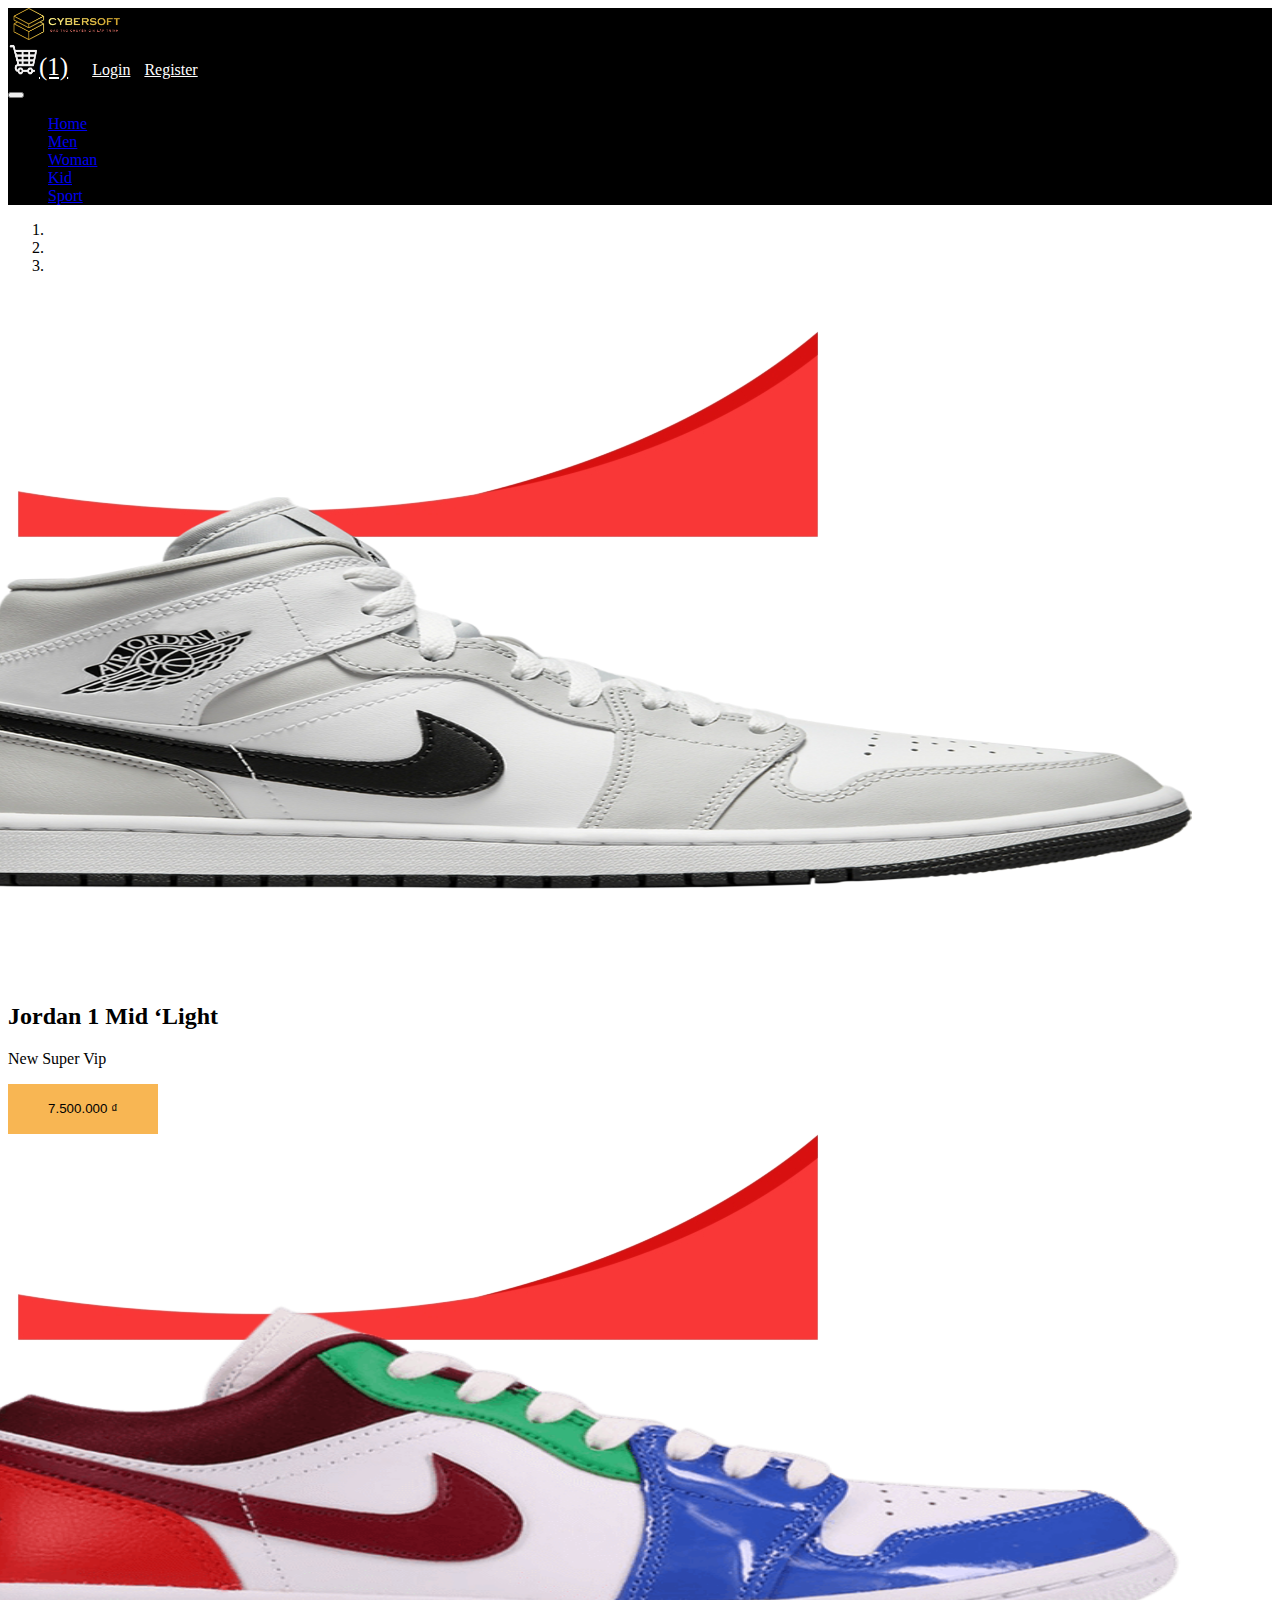
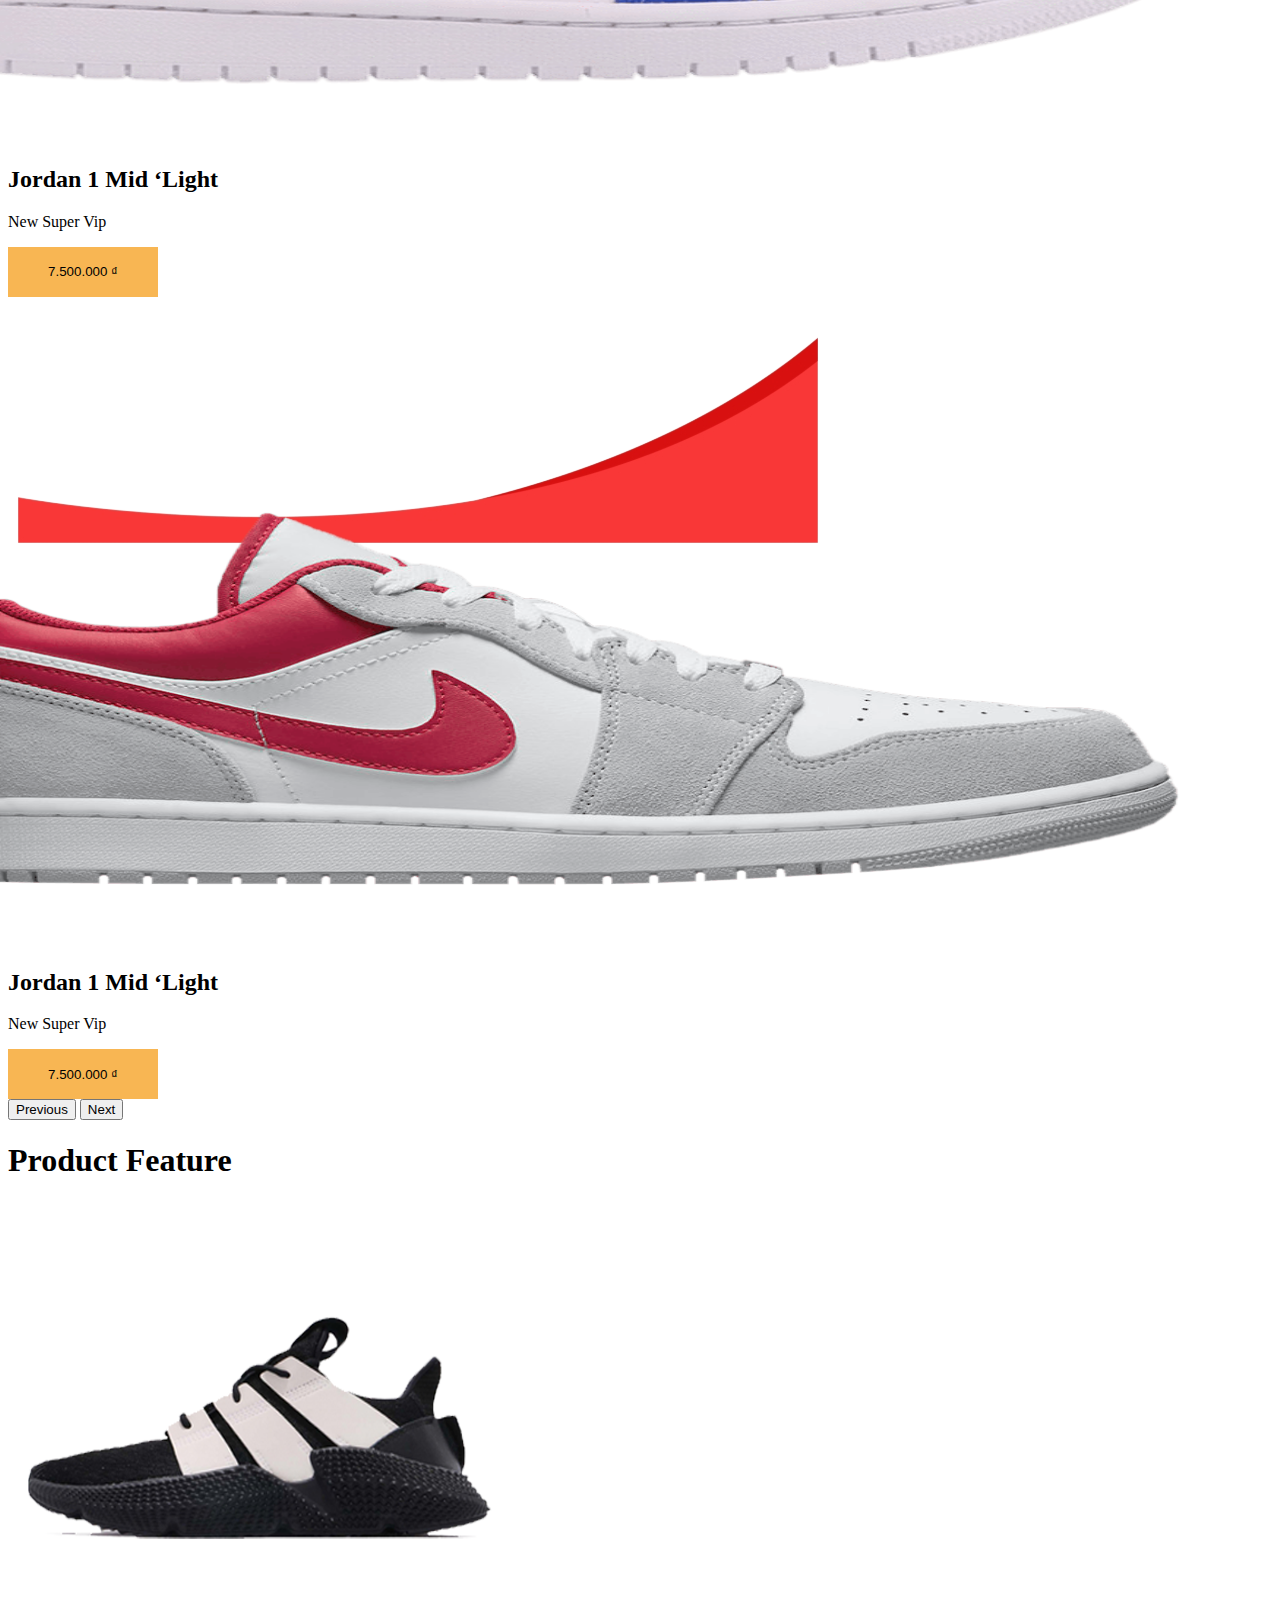
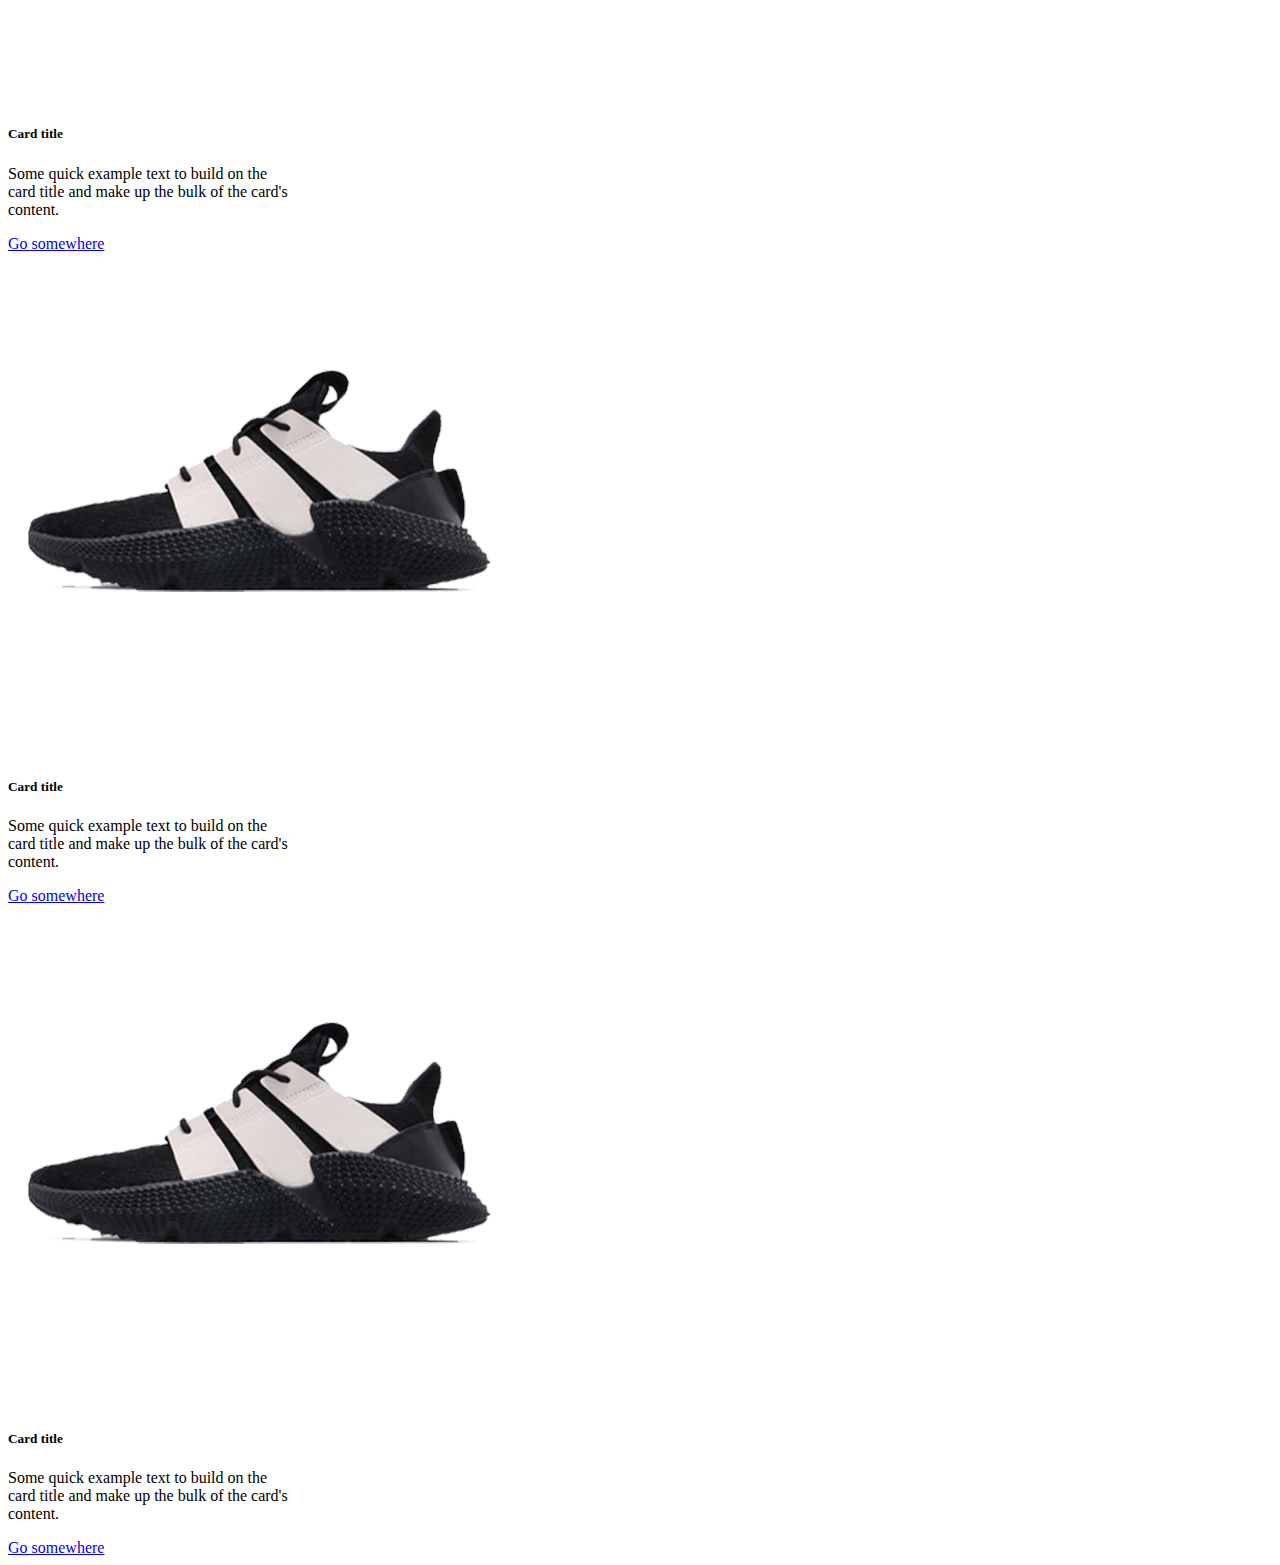
==== index.html @ eb251fed "upcode" ====
<!doctype html>
<html lang="en">

<head>
    <title>Title</title>
    <!-- Required meta tags -->
    <meta charset="utf-8">
    <meta name="viewport" content="width=device-width, initial-scale=1, shrink-to-fit=no">
    <link rel="stylesheet" href="/assets/css/index.css">
    <!-- Bootstrap CSS -->
    <link rel="stylesheet" href="https://cdn.jsdelivr.net/npm/bootstrap@4.6.2/dist/css/bootstrap.min.css"
        integrity="sha384-xOolHFLEh07PJGoPkLv1IbcEPTNtaed2xpHsD9ESMhqIYd0nLMwNLD69Npy4HI+N" crossorigin="anonymous">
</head>

<body>
    <header>
        <nav class="navbar navbar-light">
            <a class="navbar-brand"><img src="/assets/img/c255c800e61e47ec7698ffdc99e50a95.png" alt="#"></a>
            <form class="form-inline">
                <a class="picture" href="#"><img src="/assets/img/5b7f1635f1ce04fe2149c056a8e340c9.png" alt="">(1)</a>
                <a class="new" href="#">Login</a>
                <a class="new" href="#">Register</a>
            </form>
        </nav>
        <nav class="navbar navbar-expand-lg navbar-light bg-light">
            <button class="navbar-toggler" type="button" data-toggle="collapse" data-target="#navbarNav"
                aria-controls="navbarNav" aria-expanded="false" aria-label="Toggle navigation">
                <span class="navbar-toggler-icon"></span>
            </button>
            <div class="collapse navbar-collapse" id="navbarNav">
                <ul class="navbar-nav">
                    <li class="nav-item active">
                        <a class="nav-link" href="#">Home</a>
                    </li>
                    <li class="nav-item">
                        <a class="nav-link" href="#">Men</a>
                    </li>
                    <li class="nav-item">
                        <a class="nav-link" href="#">Woman</a>
                    </li>
                    <li class="nav-item">
                        <a class="nav-link" href="#">Kid</a>
                    </li>
                    <li class="nav-item">
                        <a class="nav-link" href="#">Sport</a>
                    </li>
                </ul>
            </div>
        </nav>
    </header>

    <!--carousel-->
    <section>
        <div id="carouselExampleCaptions" class="carousel slide" data-ride="carousel">
            <ol class="carousel-indicators">
                <li data-target="#carouselExampleCaptions" data-slide-to="0" class="active"></li>
                <li data-target="#carouselExampleCaptions" data-slide-to="1"></li>
                <li data-target="#carouselExampleCaptions" data-slide-to="2"></li>
            </ol>
            <div class="carousel-inner">
                <div class="carousel-item active">
                    <img src="/assets/img/f9ebca7dbf6f82f47b04b073782bb7fb.png" class="d-block w-100" alt="...">
                    <div class="carousel-caption d-none d-md-block">
                        <div class="container">
                            <div class="row">
                                <div class="col box-left">
                                    <img src="/assets/img/1-giay-nike-air-jordan-1-mid-light-smoke-grey-w-bq6472-015.png"
                                        alt="">
                                </div>
                                <div class="col box-right text-left">
                                    <h2>Jordan 1 Mid ‘Light</h2>
                                    <p>New Super Vip</p>
                                    <button>7.500.000 ₫</button>
                                </div>
                            </div>
                        </div>
                    </div>
                </div>
                <div class="carousel-item">
                    <img src="/assets/img/f9ebca7dbf6f82f47b04b073782bb7fb.png" class="d-block w-100" alt="...">
                    <div class="carousel-caption d-none d-md-block">
                        <div class="container">
                            <div class="row box-left">
                                <div class="col">
                                    <img src="/assets/img/db5455_100.webp" class="d-block w-100" alt="...">
                                </div>
                                <div class="col box-left text-left">
                                    <h2>Jordan 1 Mid ‘Light</h2>
                                    <p>New Super Vip</p>
                                    <button>7.500.000 ₫</button>
                                </div>
                            </div>
                        </div>
                    </div>
                </div>
                <div class="carousel-item">
                    <img src="/assets/img/f9ebca7dbf6f82f47b04b073782bb7fb.png" class="d-block w-100" alt="...">
                    <div class="carousel-caption d-none d-md-block">
                        <div class="container">
                            <div class="row box-left">
                                <div class="col">
                                    <img src="/assets/img/dc6991-016-png-5c88acb44909486eafde2ae7a7303a92-1024x1024.webp"
                                        class="d-block w-100" alt="...">
                                </div>
                                <div class="col box-left text-left">
                                    <h2>Jordan 1 Mid ‘Light</h2>
                                    <p>New Super Vip</p>
                                    <button>7.500.000 ₫</button>
                                </div>
                            </div>
                        </div>
                    </div>
                </div>




                <button class="carousel-control-prev" type="button" data-target="#carouselExampleCaptions"
                    data-slide="prev">
                    <span class="carousel-control-prev-icon" aria-hidden="true"></span>
                    <span class="sr-only">Previous</span>
                </button>
                <button class="carousel-control-next" type="button" data-target="#carouselExampleCaptions"
                    data-slide="next">
                    <span class="carousel-control-next-icon" aria-hidden="true"></span>
                    <span class="sr-only">Next</span>
                </button>
            </div>
        </div>
    </section>


    
    <section>
        <div class="document">
            <h1>Product Feature</h1>
            <div class="container">
                <div class="row">
                    <div class="col-sm">
                        <div class="card" style="width: 18rem;">
                            <img src="/assets/img/799d5aa6f69bed4a46a282456a6ab37e.png" class="card-img-top" alt="...">
                            <div class="card-body">
                                <h5 class="card-title">Card title</h5>
                                <p class="card-text">Some quick example text to build on the card title and make up the
                                    bulk
                                    of the card's content.</p>
                                <a href="#" class="btn btn-primary">Go somewhere</a>
                            </div>
                        </div>
                    </div>
                    <div class="col-sm">
                        <div class="card" style="width: 18rem;">
                            <img src="/assets/img/799d5aa6f69bed4a46a282456a6ab37e.png" class="card-img-top" alt="...">
                            <div class="card-body">
                                <h5 class="card-title">Card title</h5>
                                <p class="card-text">Some quick example text to build on the card title and make up the
                                    bulk
                                    of the card's content.</p>
                                <a href="#" class="btn btn-primary">Go somewhere</a>
                            </div>
                        </div>
                    </div>
                    <div class="col-sm">
                        <div class="card" style="width: 18rem;">
                            <img src="/assets/img/799d5aa6f69bed4a46a282456a6ab37e.png" class="card-img-top" alt="...">
                            <div class="card-body">
                                <h5 class="card-title">Card title</h5>
                                <p class="card-text">Some quick example text to build on the card title and make up the
                                    bulk
                                    of the card's content.</p>
                                <a href="#" class="btn btn-primary">Go somewhere</a>
                            </div>
                        </div>
                    </div>
                </div>
            </div>
        </div>
    </section>










    <!-- Optional JavaScript -->
    <!-- jQuery first, then Popper.js, then Bootstrap JS -->
    <script src="https://code.jquery.com/jquery-3.3.1.slim.min.js"
        integrity="sha384-q8i/X+965DzO0rT7abK41JStQIAqVgRVzpbzo5smXKp4YfRvH+8abtTE1Pi6jizo"
        crossorigin="anonymous"></script>
    <script src="https://cdnjs.cloudflare.com/ajax/libs/popper.js/1.14.7/umd/popper.min.js"
        integrity="sha384-UO2eT0CpHqdSJQ6hJty5KVphtPhzWj9WO1clHTMGa3JDZwrnQq4sF86dIHNDz0W1"
        crossorigin="anonymous"></script>
    <script src="https://stackpath.bootstrapcdn.com/bootstrap/4.3.1/js/bootstrap.min.js"
        integrity="sha384-JjSmVgyd0p3pXB1rRibZUAYoIIy6OrQ6VrjIEaFf/nJGzIxFDsf4x0xIM+B07jRM"
        crossorigin="anonymous"></script>

</body>

</html>
---- assets/css/index.css ----
header {
  background-color: black;
}
header nav .navbar-brand img {
  width: 116px;
  height: 32px;
}
header nav form img {
  height: 31px;
  width: 31px;
}
header nav form .picture {
  font-size: 25px;
  color: white;
  margin-right: 10px;
}
header nav form .new {
  color: white;
  margin-left: 10px;
}

section .col {
  color: black;
}
section .col img {
  position: relative;
  width: 100%;
  height: 392px;
  top: -50px;
  left: -80px;
}
section .col button {
  width: 150px;
  height: 50px;
  background: #F8B653;
  border: 0px;
}
section .box-right {
  position: relative;
  bottom: -40px;
}/*# sourceMappingURL=index.css.map */
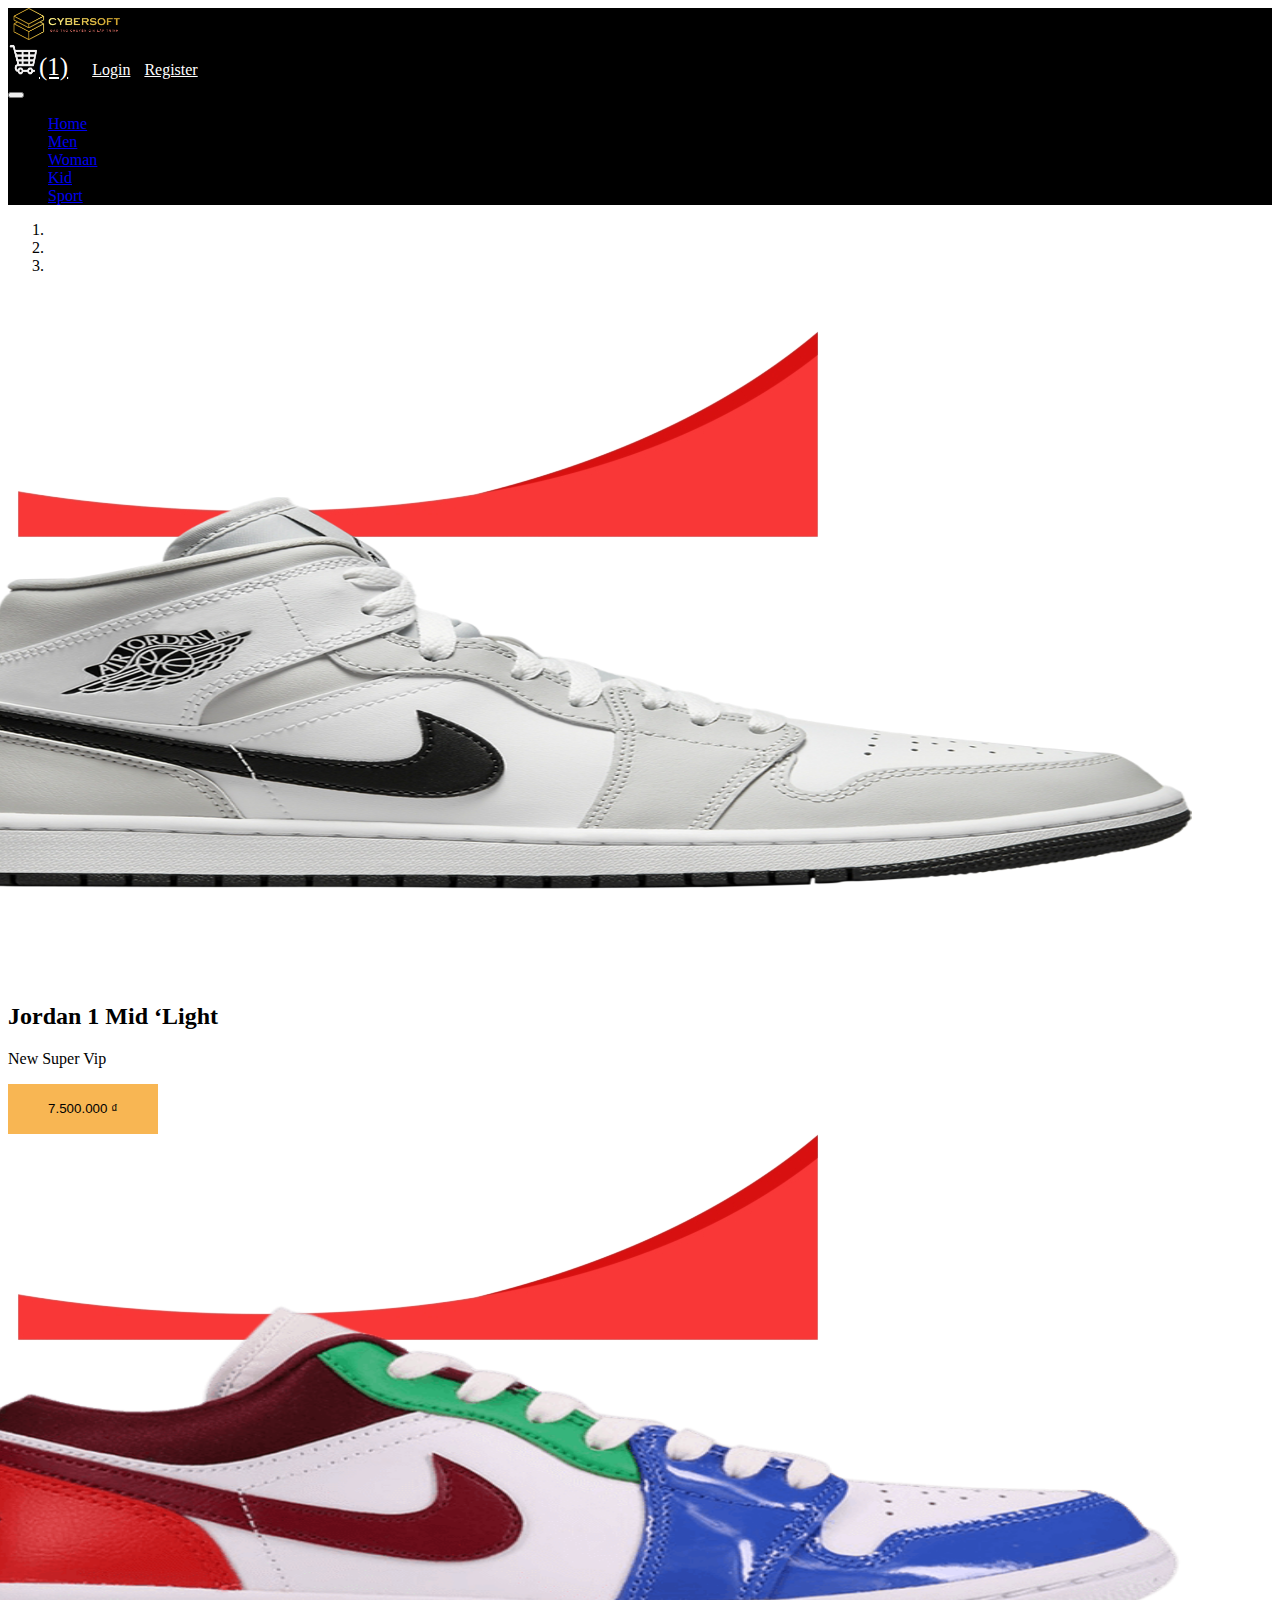
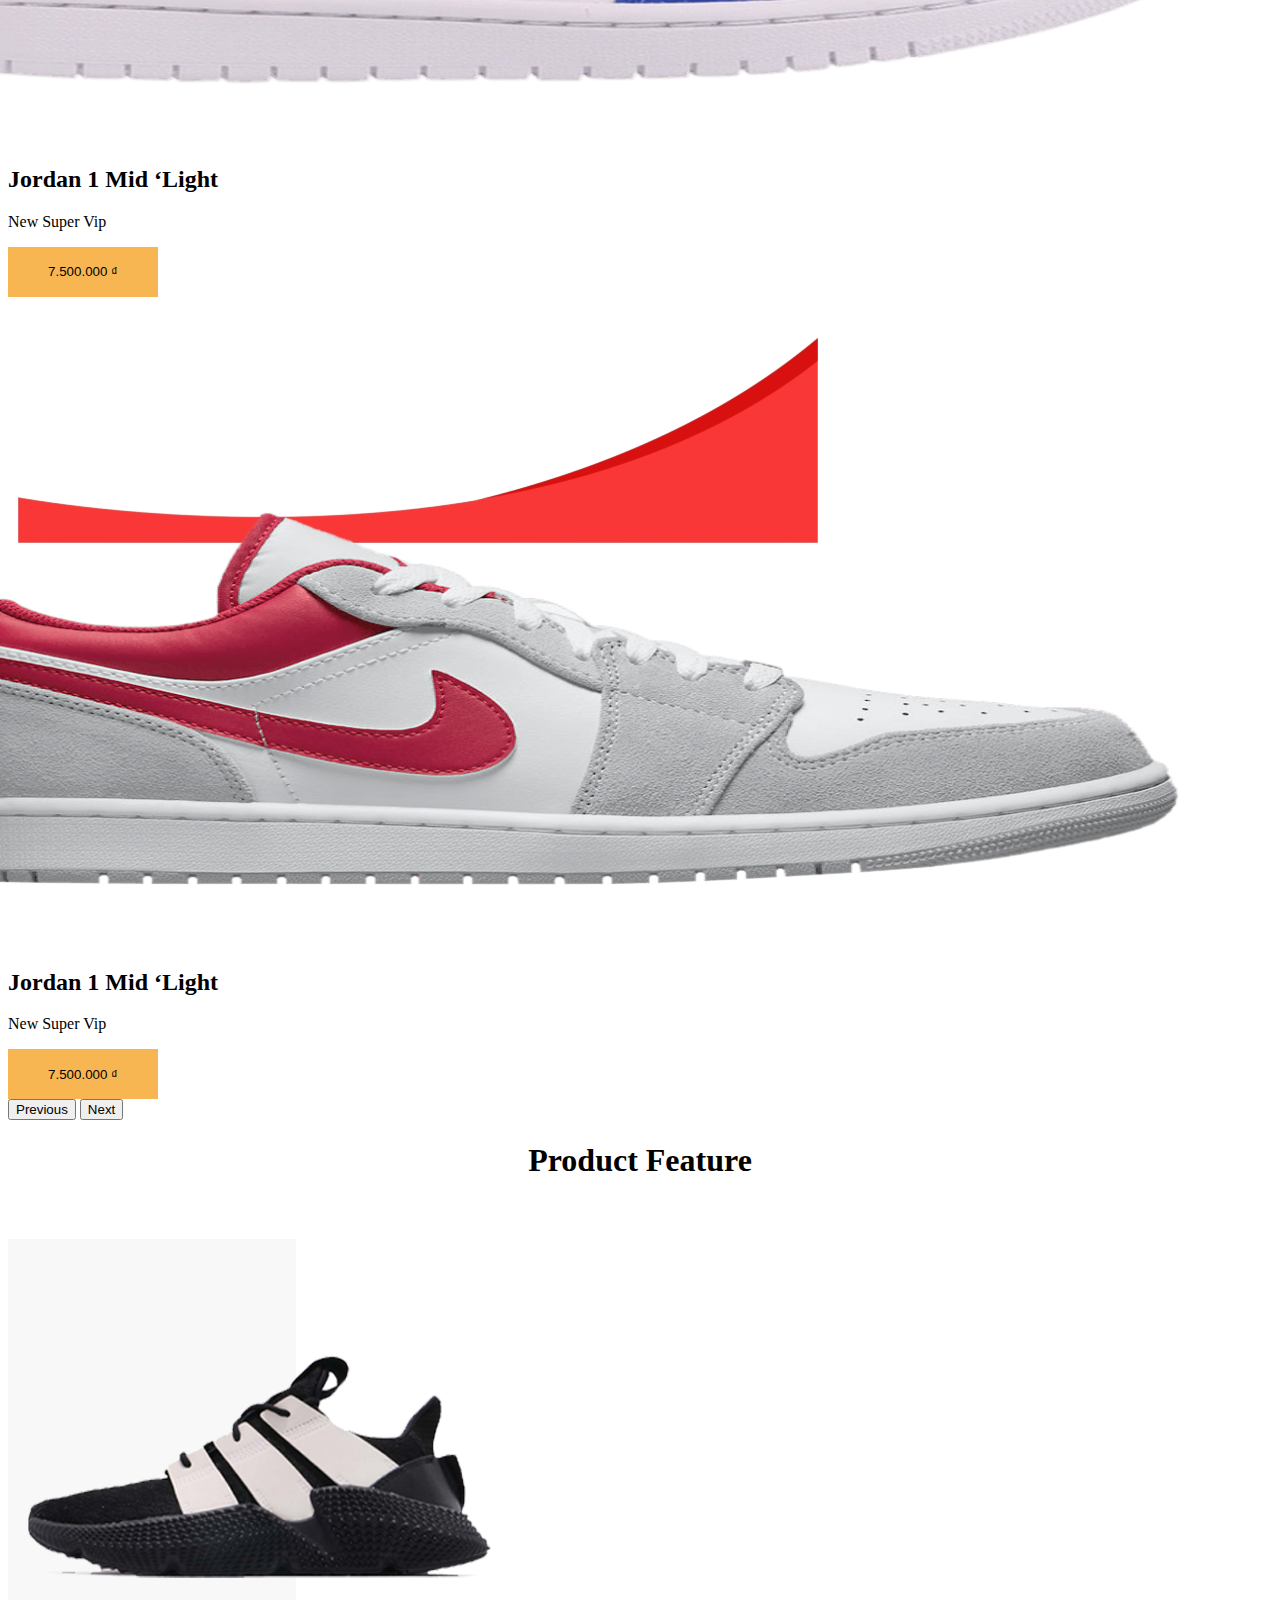
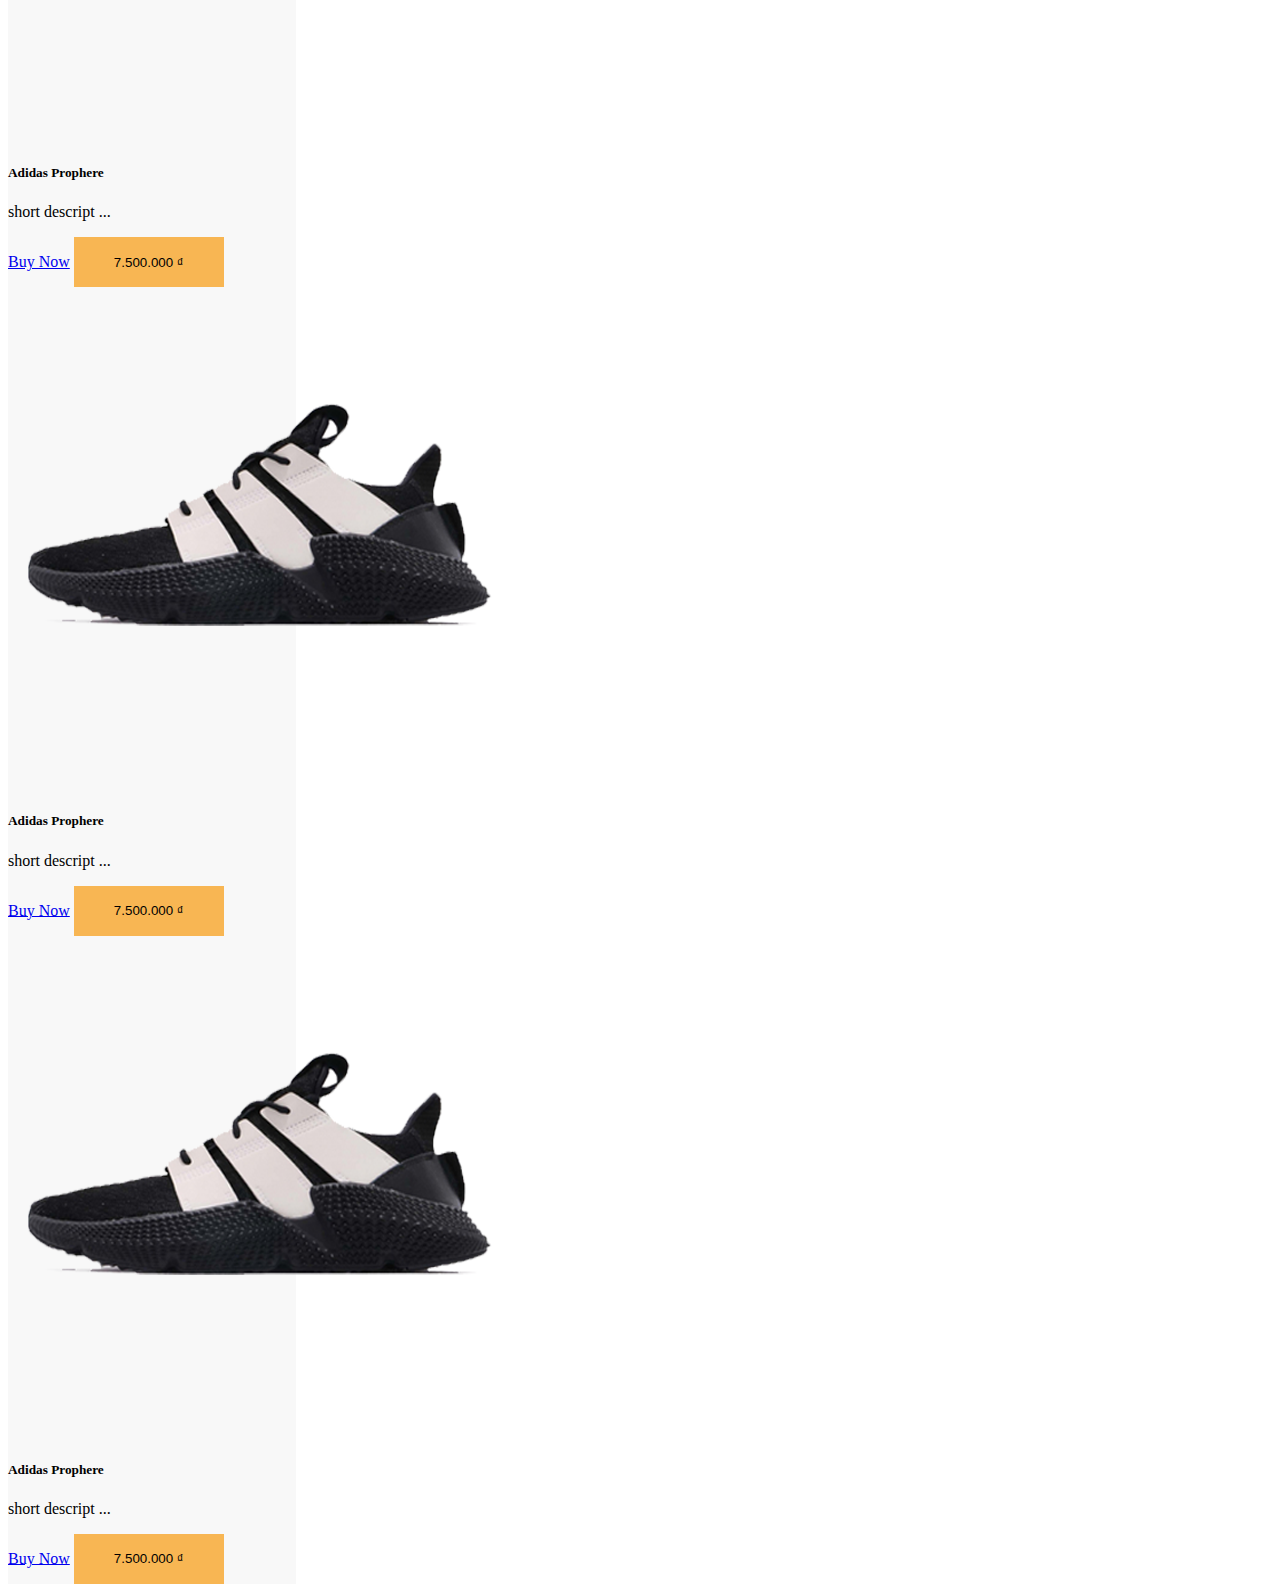
==== commit 24657d71: "add ProductFeature" ====
--- a/index.html
+++ b/index.html
@@ -50,7 +50,7 @@
     </header>
 
     <!--carousel-->
-    <section>
+    <section class="carousel">
         <div id="carouselExampleCaptions" class="carousel slide" data-ride="carousel">
             <ol class="carousel-indicators">
                 <li data-target="#carouselExampleCaptions" data-slide-to="0" class="active"></li>
@@ -130,21 +130,21 @@
     </section>
 
 
-    
-    <section>
+
+    <!-- Product Feature -->
+    <section class="ProductFeature">
         <div class="document">
             <h1>Product Feature</h1>
             <div class="container">
-                <div class="row">
+                <div class="row items">
                     <div class="col-sm">
                         <div class="card" style="width: 18rem;">
                             <img src="/assets/img/799d5aa6f69bed4a46a282456a6ab37e.png" class="card-img-top" alt="...">
                             <div class="card-body">
-                                <h5 class="card-title">Card title</h5>
-                                <p class="card-text">Some quick example text to build on the card title and make up the
-                                    bulk
-                                    of the card's content.</p>
-                                <a href="#" class="btn btn-primary">Go somewhere</a>
+                                <h5 class="card-title">Adidas Prophere</h5>
+                                <p class="card-text">short descript ...</p>
+                                <a href="#" class="btn btn-success">Buy Now</a>
+                                <button>7.500.000 ₫</button>
                             </div>
                         </div>
                     </div>
@@ -152,11 +152,10 @@
                         <div class="card" style="width: 18rem;">
                             <img src="/assets/img/799d5aa6f69bed4a46a282456a6ab37e.png" class="card-img-top" alt="...">
                             <div class="card-body">
-                                <h5 class="card-title">Card title</h5>
-                                <p class="card-text">Some quick example text to build on the card title and make up the
-                                    bulk
-                                    of the card's content.</p>
-                                <a href="#" class="btn btn-primary">Go somewhere</a>
+                                <h5 class="card-title">Adidas Prophere</h5>
+                                <p class="card-text">short descript ...</p>
+                                <a href="#" class="btn btn-success">Buy Now</a>
+                                <button>7.500.000 ₫</button>
                             </div>
                         </div>
                     </div>
@@ -164,11 +163,10 @@
                         <div class="card" style="width: 18rem;">
                             <img src="/assets/img/799d5aa6f69bed4a46a282456a6ab37e.png" class="card-img-top" alt="...">
                             <div class="card-body">
-                                <h5 class="card-title">Card title</h5>
-                                <p class="card-text">Some quick example text to build on the card title and make up the
-                                    bulk
-                                    of the card's content.</p>
-                                <a href="#" class="btn btn-primary">Go somewhere</a>
+                                <h5 class="card-title">Adidas Prophere</h5>
+                                <p class="card-text">short descript ...</p>
+                                <a href="#" class="btn btn-success">Buy Now</a>
+                                <button>7.500.000 ₫</button>
                             </div>
                         </div>
                     </div>
--- a/assets/css/index.css
+++ b/assets/css/index.css
@@ -19,23 +19,40 @@
   margin-left: 10px;
 }
 
-section .col {
+.carousel .col {
   color: black;
 }
-section .col img {
+.carousel .col img {
   position: relative;
   width: 100%;
   height: 392px;
   top: -50px;
   left: -80px;
 }
-section .col button {
+.carousel .col button {
   width: 150px;
   height: 50px;
   background: #F8B653;
   border: 0px;
 }
-section .box-right {
+.carousel .box-right {
   position: relative;
   bottom: -40px;
+}
+
+.ProductFeature .document h1 {
+  text-align: center;
+}
+.ProductFeature .items {
+  margin-top: 60px;
+}
+.ProductFeature .card {
+  border: 0px;
+  background-color: #F8F8F8;
+}
+.ProductFeature button {
+  width: 150px;
+  height: 50px;
+  background: #F8B653;
+  border: 0px;
 }/*# sourceMappingURL=index.css.map */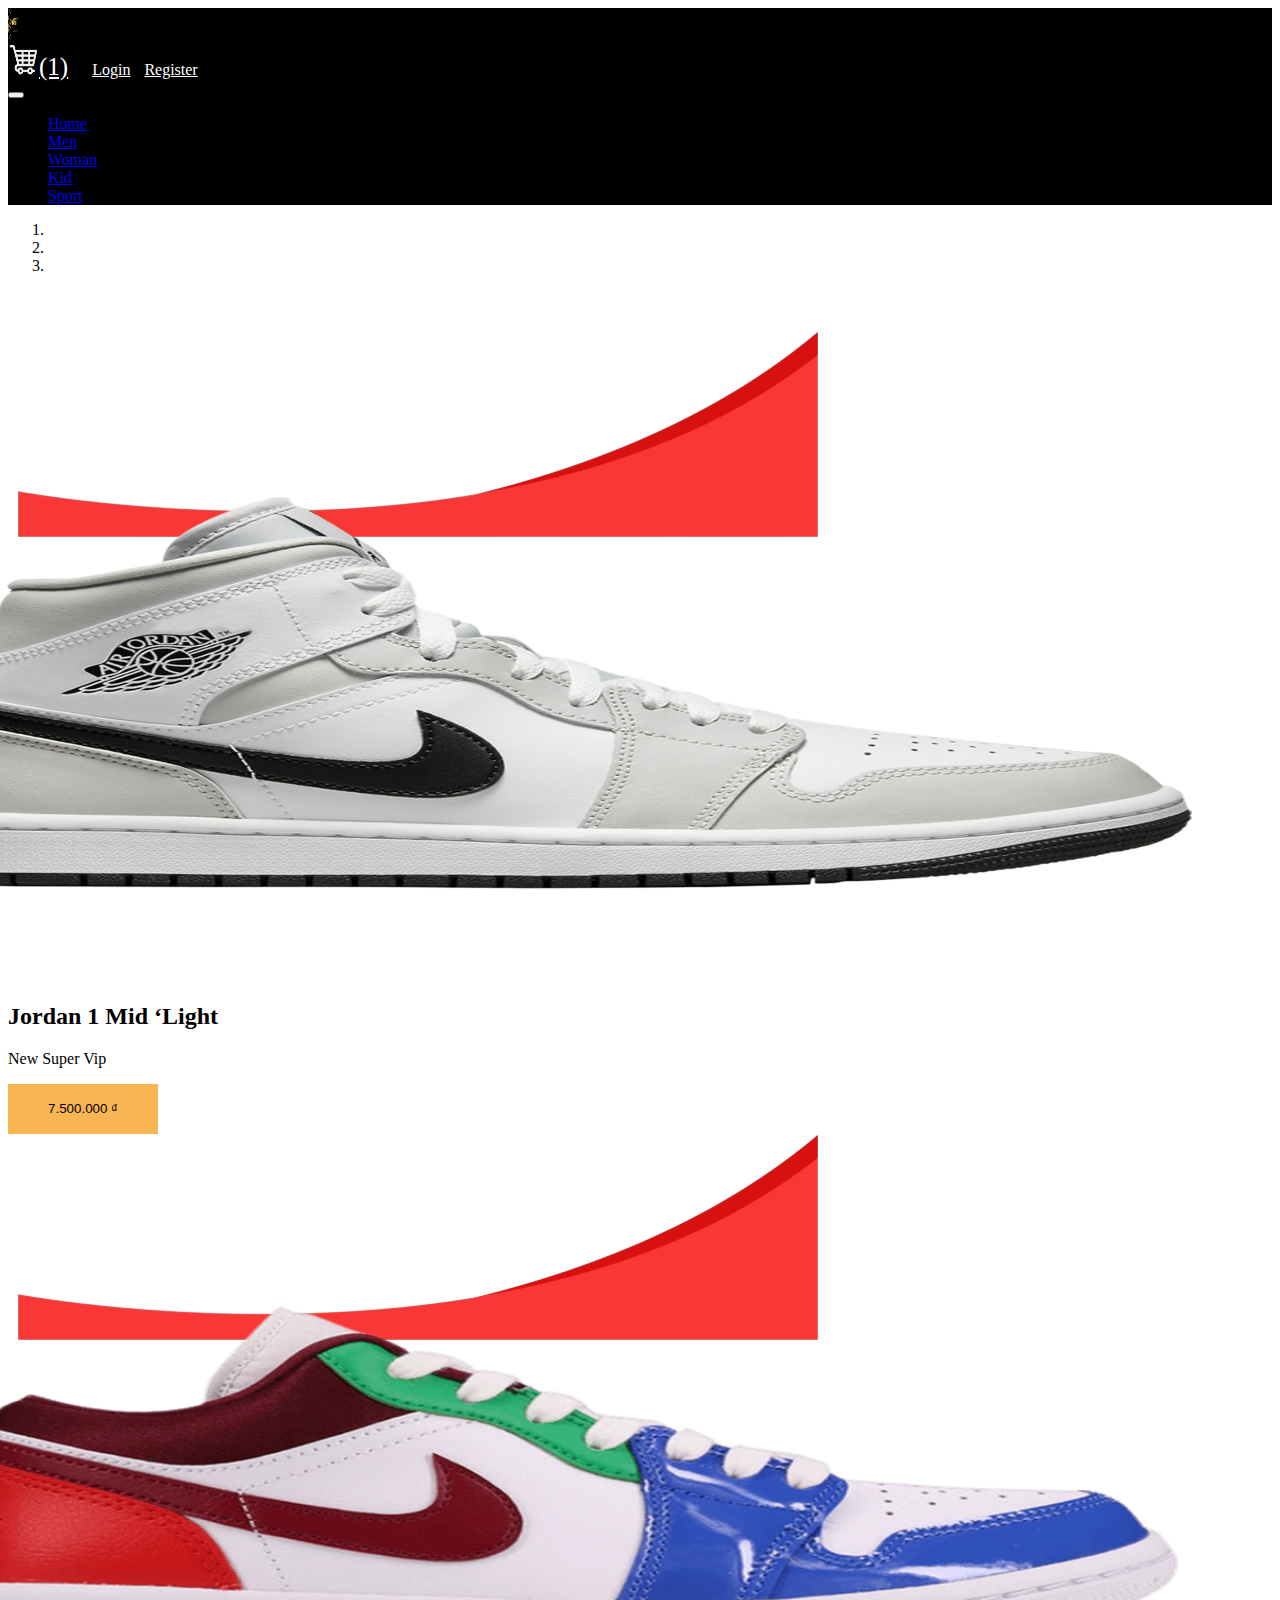
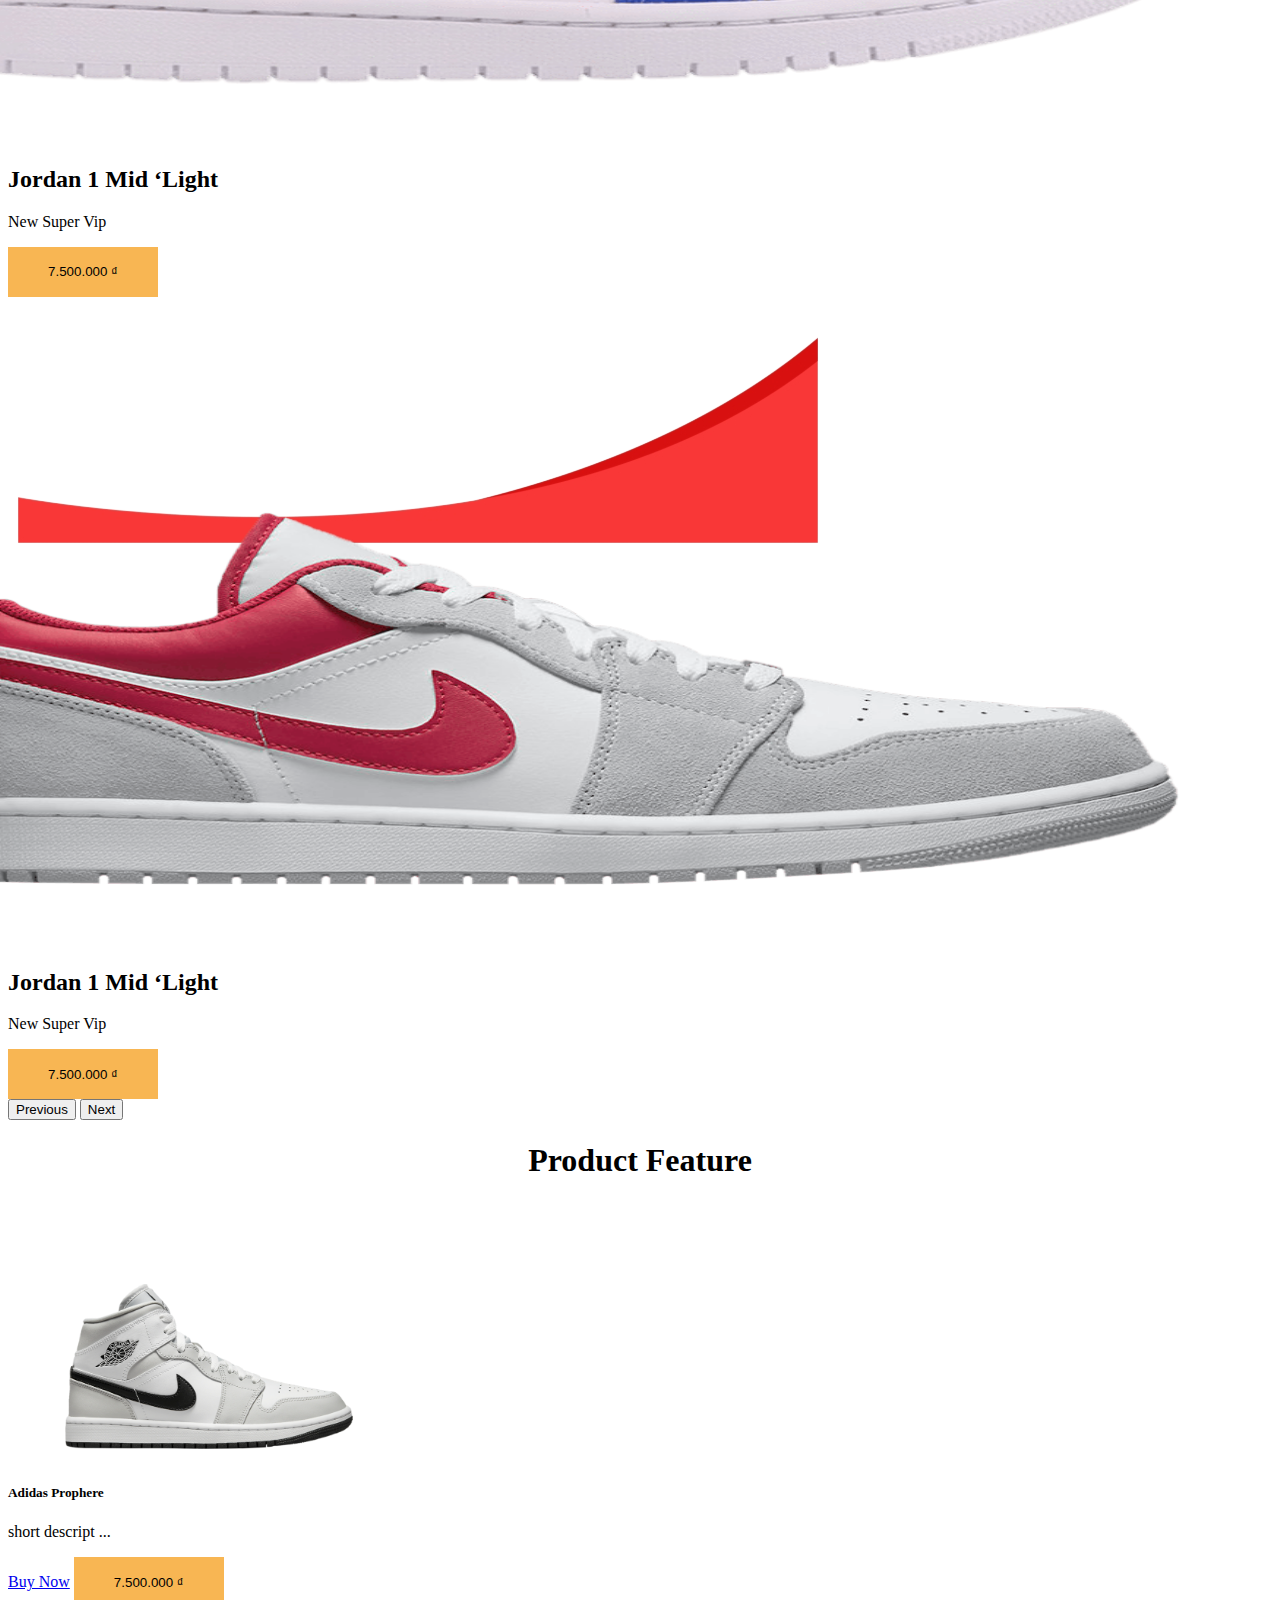
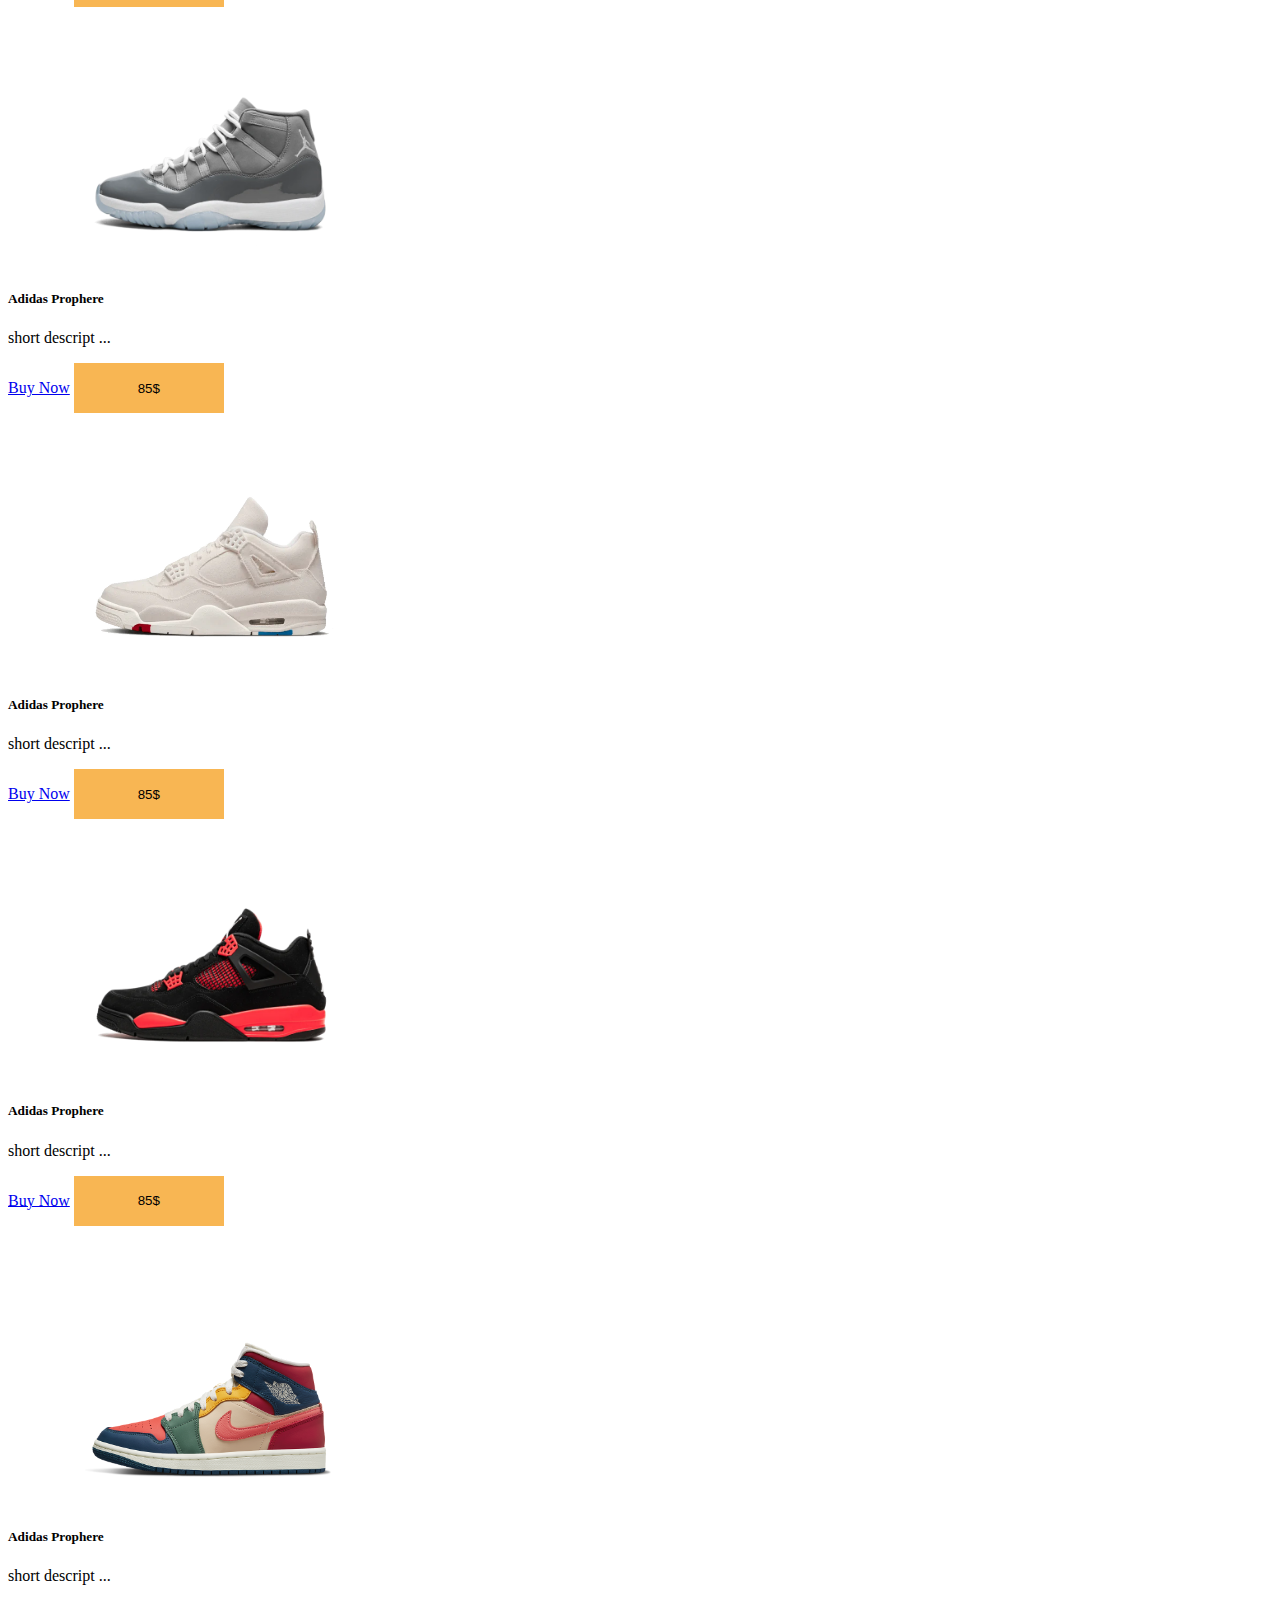
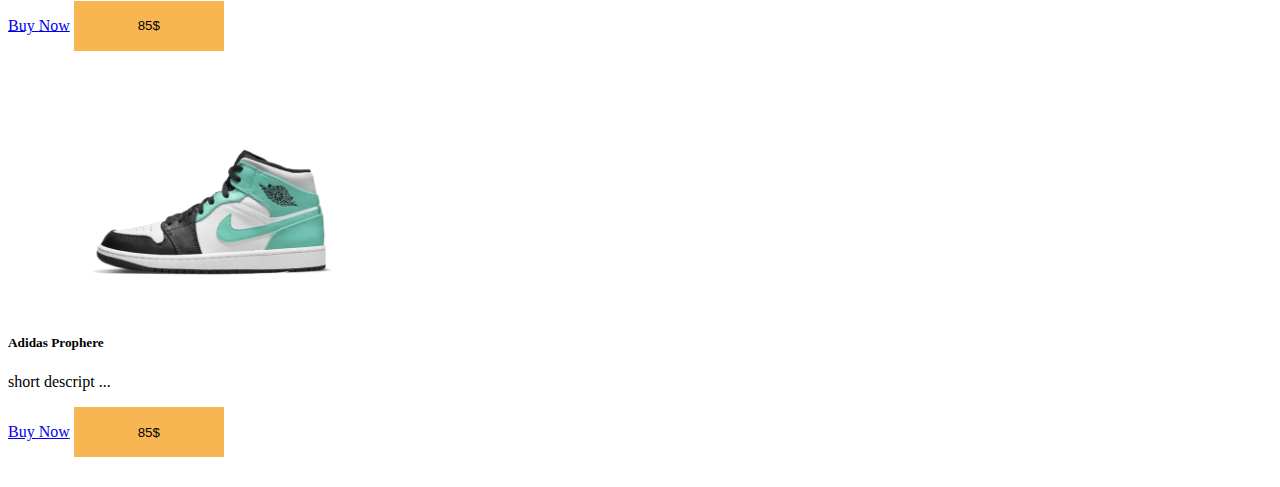
==== commit 24bec766: "first commit" ====
--- a/index.html
+++ b/index.html
@@ -2,7 +2,7 @@
 <html lang="en">
 
 <head>
-    <title>Title</title>
+    <title>index</title>
     <!-- Required meta tags -->
     <meta charset="utf-8">
     <meta name="viewport" content="width=device-width, initial-scale=1, shrink-to-fit=no">
@@ -19,7 +19,7 @@
             <form class="form-inline">
                 <a class="picture" href="#"><img src="/assets/img/5b7f1635f1ce04fe2149c056a8e340c9.png" alt="">(1)</a>
                 <a class="new" href="#">Login</a>
-                <a class="new" href="#">Register</a>
+                <a class="new" href="http://127.0.0.1:5501/pages/register.html">Register</a>
             </form>
         </nav>
         <nav class="navbar navbar-expand-lg navbar-light bg-light">
@@ -129,8 +129,6 @@
         </div>
     </section>
 
-
-
     <!-- Product Feature -->
     <section class="ProductFeature">
         <div class="document">
@@ -139,49 +137,73 @@
                 <div class="row items">
                     <div class="col-sm">
                         <div class="card" style="width: 18rem;">
-                            <img src="/assets/img/799d5aa6f69bed4a46a282456a6ab37e.png" class="card-img-top" alt="...">
-                            <div class="card-body">
-                                <h5 class="card-title">Adidas Prophere</h5>
-                                <p class="card-text">short descript ...</p>
-                                <a href="#" class="btn btn-success">Buy Now</a>
+                            <img src="/assets/img/1-giay-nike-air-jordan-1-mid-light-smoke-grey-w-bq6472-015.png" class="card-img-top" alt="...">
+                            <div class="card-body">
+                                <h5 class="card-title">Adidas Prophere</h5>
+                                <p class="card-text">short descript ...</p>
+                                <a href="http://127.0.0.1:5501/pages/product-detail.html" class="btn btn-success">Buy Now</a>
                                 <button>7.500.000 ₫</button>
                             </div>
                         </div>
                     </div>
                     <div class="col-sm">
                         <div class="card" style="width: 18rem;">
-                            <img src="/assets/img/799d5aa6f69bed4a46a282456a6ab37e.png" class="card-img-top" alt="...">
-                            <div class="card-body">
-                                <h5 class="card-title">Adidas Prophere</h5>
-                                <p class="card-text">short descript ...</p>
-                                <a href="#" class="btn btn-success">Buy Now</a>
-                                <button>7.500.000 ₫</button>
-                            </div>
-                        </div>
-                    </div>
-                    <div class="col-sm">
-                        <div class="card" style="width: 18rem;">
-                            <img src="/assets/img/799d5aa6f69bed4a46a282456a6ab37e.png" class="card-img-top" alt="...">
-                            <div class="card-body">
-                                <h5 class="card-title">Adidas Prophere</h5>
-                                <p class="card-text">short descript ...</p>
-                                <a href="#" class="btn btn-success">Buy Now</a>
-                                <button>7.500.000 ₫</button>
-                            </div>
-                        </div>
-                    </div>
-                </div>
+                            <img src="/assets/img/Air-Jordan-11-Retro-Cool-Grey-_2021_-CT8012-005-1.webp" class="card-img-top" alt="...">
+                            <div class="card-body">
+                                <h5 class="card-title">Adidas Prophere</h5>
+                                <p class="card-text">short descript ...</p>
+                                <a href="http://127.0.0.1:5501/pages/product-detail.html" class="btn btn-success">Buy Now</a>
+                                <button>85$</button>
+                            </div>
+                        </div>
+                    </div>
+                    <div class="col-sm">
+                        <div class="card" style="width: 18rem;">
+                            <img src="/assets/img/Air-Jordan-4-Sail-Canvas-1_540x.webp" class="card-img-top" alt="...">
+                            <div class="card-body">
+                                <h5 class="card-title">Adidas Prophere</h5>
+                                <p class="card-text">short descript ...</p>
+                                <a href="http://127.0.0.1:5501/pages/product-detail.html" class="btn btn-success">Buy Now</a>
+                                <button>85$</button>
+                            </div>
+                        </div>
+                    </div>
+                    <div class="col-sm">
+                        <div class="card" style="width: 18rem;">
+                            <img src="/assets/img/air-jordan-4-retro-red-thunder-14164-2.webp" class="card-img-top" alt="...">
+                            <div class="card-body">
+                                <h5 class="card-title">Adidas Prophere</h5>
+                                <p class="card-text">short descript ...</p>
+                                <a href="http://127.0.0.1:5501/pages/product-detail.html" class="btn btn-success">Buy Now</a>
+                                <button>85$</button>
+                            </div>
+                        </div>
+                    </div>
+                    <div class="col-sm">
+                        <div class="card" style="width: 18rem;">
+                            <img src="/assets/img/42f95b626aac0d5cfdbfce098964a3ae_1650292835.png" class="card-img-top" alt="...">
+                            <div class="card-body">
+                                <h5 class="card-title">Adidas Prophere</h5>
+                                <p class="card-text">short descript ...</p>
+                                <a href="http://127.0.0.1:5501/pages/product-detail.html" class="btn btn-success">Buy Now</a>
+                                <button>85$</button>
+                            </div>
+                        </div>
+                    </div>
+                    <div class="col-sm">
+                        <div class="card" style="width: 18rem;">
+                            <img src="/assets/img/True-to-Sole-Air-Jordan-1-Mid-Island-Green-01_600x.webp" class="card-img-top" alt="...">
+                            <div class="card-body">
+                                <h5 class="card-title">Adidas Prophere</h5>
+                                <p class="card-text">short descript ...</p>
+                                <a href="http://127.0.0.1:5501/pages/product-detail.html" class="btn btn-success">Buy Now</a>
+                                <button>85$</button>
+                            </div>
+                        </div>
+                    </div>
             </div>
         </div>
     </section>
-
-
-
-
-
-
-
-
 
 
     <!-- Optional JavaScript -->
@@ -195,7 +217,6 @@
     <script src="https://stackpath.bootstrapcdn.com/bootstrap/4.3.1/js/bootstrap.min.js"
         integrity="sha384-JjSmVgyd0p3pXB1rRibZUAYoIIy6OrQ6VrjIEaFf/nJGzIxFDsf4x0xIM+B07jRM"
         crossorigin="anonymous"></script>
-
 </body>
 
 </html>--- a/assets/css/index.css
+++ b/assets/css/index.css
@@ -2,7 +2,7 @@
   background-color: black;
 }
 header nav .navbar-brand img {
-  width: 116px;
+  width: 10px;
   height: 32px;
 }
 header nav form img {
@@ -46,13 +46,166 @@
 .ProductFeature .items {
   margin-top: 60px;
 }
-.ProductFeature .card {
-  border: 0px;
-  background-color: #F8F8F8;
+.ProductFeature .card img {
+  width: 100%;
+  padding: 45px 57px 10px 57px;
 }
 .ProductFeature button {
   width: 150px;
   height: 50px;
   background: #F8B653;
   border: 0px;
+}
+.ProductFeature .col-sm {
+  margin-bottom: 30px;
+}
+
+.account .log-in input {
+  padding: 10px;
+  width: 100%;
+  border-radius: 20px;
+  border: solid #AE18E2;
+}
+.account .form-check {
+  display: flex;
+  width: 100px;
+  align-items: center;
+}
+.account .form-check input {
+  margin-left: 20px;
+  margin-right: 10px;
+}
+.account .box_items {
+  display: flex;
+  align-items: center;
+  font-size: 30px;
+}
+.account .btn {
+  background: #AE18E2;
+  color: #F8F8F8;
+  height: 50px;
+  width: 291px;
+  border-radius: 0px;
+  margin-top: 10px;
+}
+.account .Register h1 {
+  text-align: center;
+  margin-top: 30px;
+  margin-bottom: 30px;
+}
+.account .form-check {
+  margin-top: 20px;
+}
+
+footer .mt-5 {
+  margin-top: 3rem !important;
+}
+footer .footer_top {
+  background: #F7F7F7;
+  padding-top: 5px;
+}
+footer h4 {
+  font-size: 16px;
+  font-weight: 600;
+  color: #000000 !important;
+  line-height: 19px;
+}
+footer ul {
+  list-style: none;
+  padding: 0px;
+}
+footer a {
+  text-decoration: none;
+  font-size: 12px;
+  font-weight: 400;
+  color: #000000 !important;
+  line-height: 10px;
+  transition: all 0.5s;
+}
+footer .footer_bot {
+  background: #DEDDDC;
+  padding: 20px 0;
+}
+footer .footer_sign {
+  color: red !important;
+  transition: all 1s;
+}
+footer .footer_view {
+  color: red !important;
+}
+footer .footer_search {
+  color: red !important;
+}
+
+.box__shoes {
+  align-items: center;
+}
+
+.picture__shoes {
+  background-image: linear-gradient(to right, #000000 0, #f83e3e 51%, #000000 100%);
+  background-size: 200%;
+  padding: 42px;
+  border-radius: 40px;
+  transition: all 1s;
+  margin-top: 50px;
+}
+.picture__shoes img {
+  height: 271px;
+  width: 100%;
+}
+
+.picture__shoes:hover {
+  background-position: right center;
+}
+
+.content__shoes h1 {
+  color: #f83e3e;
+}
+.content__shoes .size__shoes h2 {
+  color: greenyellow;
+}
+.content__shoes .size__shoes .btn {
+  margin-right: 21px;
+  width: 50px;
+  height: 50px;
+  border: none;
+  background-color: #CCCCCC;
+}
+.content__shoes .size__shoes span {
+  font-weight: 600;
+  font-size: 20px;
+}
+.content__shoes .btn:hover {
+  background-color: #f83e3e;
+}
+.content__shoes .price__shoes h2 {
+  color: #f83e3e;
+}
+.content__shoes .price__shoes .order__shoes .up_and_down {
+  margin-right: 21px;
+  width: 50px;
+  height: 50px;
+  border: none;
+  background-color: #CCCCCC;
+}
+.content__shoes .price__shoes .order__shoes .number {
+  font-size: 20px;
+  margin-right: 20px;
+}
+.content__shoes .btnAdd {
+  margin-top: 20px;
+  width: 175px;
+  height: 64px;
+  background: linear-gradient(270deg, rgba(248, 32, 43, 0.9) 5.14%, #000000 89.71%);
+  background-size: 200%;
+  border: none;
+  color: #CCCCCC;
+  transition: all 1s;
+}
+.content__shoes .btnAdd:hover {
+  background-position: right center;
+}
+
+.Realate__Product {
+  margin-top: 50px;
 }/*# sourceMappingURL=index.css.map */